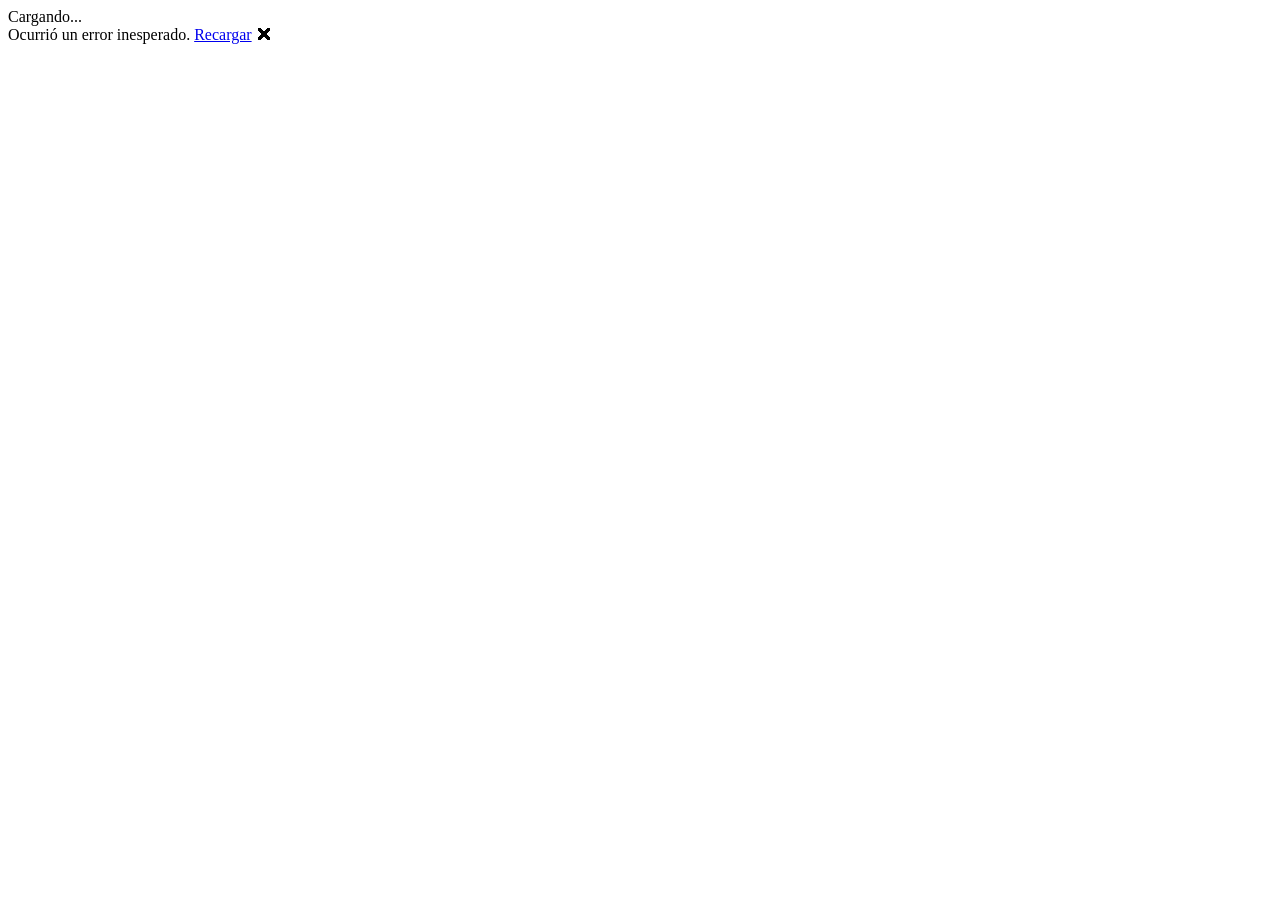
==== wwwroot/index.html @ c6a4996a "Migración a arquitectura híbrida WPF + Blazor Se eliminó la UI y lógica WPF tradicional, migrando la" ====
<!DOCTYPE html>
<html lang="es">
<head>
    <meta charset="utf-8" />
    <meta name="viewport" content="width=device-width, initial-scale=1.0, maximum-scale=1.0, user-scalable=no" />
    <title>R.U.T.A.</title>
    <base href="/" />
    <link rel="preconnect" href="https://fonts.googleapis.com" />
    <link rel="preconnect" href="https://fonts.gstatic.com" crossorigin />
    <link rel="stylesheet" href="https://fonts.googleapis.com/css2?family=Source+Sans+3:wght@400;600;700;900&display=swap" />
    <link rel="stylesheet" href="lib/leaflet/leaflet.css" />
    <link rel="stylesheet" href="_content/RutaApp.Blazor/app.css" />
    <link rel="icon" href="data:," />
</head>

<body>

    <div id="app">Cargando...</div>

    <div id="blazor-error-ui" data-nosnippet>
        Ocurrió un error inesperado.
        <a href="." class="reload">Recargar</a>
        <span class="dismiss">🗙</span>
    </div>

    <!-- Leaflet: la única librería de JavaScript que dibuja el mapa (se controla desde C#) -->
    <script src="lib/leaflet/leaflet.js"></script>
    <script src="_framework/blazor.webview.js"></script>

</body>

</html>
---- wwwroot/lib/leaflet/leaflet.css ----
/* required styles */

.leaflet-pane,
.leaflet-tile,
.leaflet-marker-icon,
.leaflet-marker-shadow,
.leaflet-tile-container,
.leaflet-pane > svg,
.leaflet-pane > canvas,
.leaflet-zoom-box,
.leaflet-image-layer,
.leaflet-layer {
	position: absolute;
	left: 0;
	top: 0;
	}
.leaflet-container {
	overflow: hidden;
	}
.leaflet-tile,
.leaflet-marker-icon,
.leaflet-marker-shadow {
	-webkit-user-select: none;
	   -moz-user-select: none;
	        user-select: none;
	  -webkit-user-drag: none;
	}
/* Prevents IE11 from highlighting tiles in blue */
.leaflet-tile::selection {
	background: transparent;
}
/* Safari renders non-retina tile on retina better with this, but Chrome is worse */
.leaflet-safari .leaflet-tile {
	image-rendering: -webkit-optimize-contrast;
	}
/* hack that prevents hw layers "stretching" when loading new tiles */
.leaflet-safari .leaflet-tile-container {
	width: 1600px;
	height: 1600px;
	-webkit-transform-origin: 0 0;
	}
.leaflet-marker-icon,
.leaflet-marker-shadow {
	display: block;
	}
/* .leaflet-container svg: reset svg max-width decleration shipped in Joomla! (joomla.org) 3.x */
/* .leaflet-container img: map is broken in FF if you have max-width: 100% on tiles */
.leaflet-container .leaflet-overlay-pane svg {
	max-width: none !important;
	max-height: none !important;
	}
.leaflet-container .leaflet-marker-pane img,
.leaflet-container .leaflet-shadow-pane img,
.leaflet-container .leaflet-tile-pane img,
.leaflet-container img.leaflet-image-layer,
.leaflet-container .leaflet-tile {
	max-width: none !important;
	max-height: none !important;
	width: auto;
	padding: 0;
	}

.leaflet-container img.leaflet-tile {
	/* See: https://bugs.chromium.org/p/chromium/issues/detail?id=600120 */
	mix-blend-mode: plus-lighter;
}

.leaflet-container.leaflet-touch-zoom {
	-ms-touch-action: pan-x pan-y;
	touch-action: pan-x pan-y;
	}
.leaflet-container.leaflet-touch-drag {
	-ms-touch-action: pinch-zoom;
	/* Fallback for FF which doesn't support pinch-zoom */
	touch-action: none;
	touch-action: pinch-zoom;
}
.leaflet-container.leaflet-touch-drag.leaflet-touch-zoom {
	-ms-touch-action: none;
	touch-action: none;
}
.leaflet-container {
	-webkit-tap-highlight-color: transparent;
}
.leaflet-container a {
	-webkit-tap-highlight-color: rgba(51, 181, 229, 0.4);
}
.leaflet-tile {
	filter: inherit;
	visibility: hidden;
	}
.leaflet-tile-loaded {
	visibility: inherit;
	}
.leaflet-zoom-box {
	width: 0;
	height: 0;
	-moz-box-sizing: border-box;
	     box-sizing: border-box;
	z-index: 800;
	}
/* workaround for https://bugzilla.mozilla.org/show_bug.cgi?id=888319 */
.leaflet-overlay-pane svg {
	-moz-user-select: none;
	}

.leaflet-pane         { z-index: 400; }

.leaflet-tile-pane    { z-index: 200; }
.leaflet-overlay-pane { z-index: 400; }
.leaflet-shadow-pane  { z-index: 500; }
.leaflet-marker-pane  { z-index: 600; }
.leaflet-tooltip-pane   { z-index: 650; }
.leaflet-popup-pane   { z-index: 700; }

.leaflet-map-pane canvas { z-index: 100; }
.leaflet-map-pane svg    { z-index: 200; }

.leaflet-vml-shape {
	width: 1px;
	height: 1px;
	}
.lvml {
	behavior: url(#default#VML);
	display: inline-block;
	position: absolute;
	}


/* control positioning */

.leaflet-control {
	position: relative;
	z-index: 800;
	pointer-events: visiblePainted; /* IE 9-10 doesn't have auto */
	pointer-events: auto;
	}
.leaflet-top,
.leaflet-bottom {
	position: absolute;
	z-index: 1000;
	pointer-events: none;
	}
.leaflet-top {
	top: 0;
	}
.leaflet-right {
	right: 0;
	}
.leaflet-bottom {
	bottom: 0;
	}
.leaflet-left {
	left: 0;
	}
.leaflet-control {
	float: left;
	clear: both;
	}
.leaflet-right .leaflet-control {
	float: right;
	}
.leaflet-top .leaflet-control {
	margin-top: 10px;
	}
.leaflet-bottom .leaflet-control {
	margin-bottom: 10px;
	}
.leaflet-left .leaflet-control {
	margin-left: 10px;
	}
.leaflet-right .leaflet-control {
	margin-right: 10px;
	}


/* zoom and fade animations */

.leaflet-fade-anim .leaflet-popup {
	opacity: 0;
	-webkit-transition: opacity 0.2s linear;
	   -moz-transition: opacity 0.2s linear;
	        transition: opacity 0.2s linear;
	}
.leaflet-fade-anim .leaflet-map-pane .leaflet-popup {
	opacity: 1;
	}
.leaflet-zoom-animated {
	-webkit-transform-origin: 0 0;
	    -ms-transform-origin: 0 0;
	        transform-origin: 0 0;
	}
svg.leaflet-zoom-animated {
	will-change: transform;
}

.leaflet-zoom-anim .leaflet-zoom-animated {
	-webkit-transition: -webkit-transform 0.25s cubic-bezier(0,0,0.25,1);
	   -moz-transition:    -moz-transform 0.25s cubic-bezier(0,0,0.25,1);
	        transition:         transform 0.25s cubic-bezier(0,0,0.25,1);
	}
.leaflet-zoom-anim .leaflet-tile,
.leaflet-pan-anim .leaflet-tile {
	-webkit-transition: none;
	   -moz-transition: none;
	        transition: none;
	}

.leaflet-zoom-anim .leaflet-zoom-hide {
	visibility: hidden;
	}


/* cursors */

.leaflet-interactive {
	cursor: pointer;
	}
.leaflet-grab {
	cursor: -webkit-grab;
	cursor:    -moz-grab;
	cursor:         grab;
	}
.leaflet-crosshair,
.leaflet-crosshair .leaflet-interactive {
	cursor: crosshair;
	}
.leaflet-popup-pane,
.leaflet-control {
	cursor: auto;
	}
.leaflet-dragging .leaflet-grab,
.leaflet-dragging .leaflet-grab .leaflet-interactive,
.leaflet-dragging .leaflet-marker-draggable {
	cursor: move;
	cursor: -webkit-grabbing;
	cursor:    -moz-grabbing;
	cursor:         grabbing;
	}

/* marker & overlays interactivity */
.leaflet-marker-icon,
.leaflet-marker-shadow,
.leaflet-image-layer,
.leaflet-pane > svg path,
.leaflet-tile-container {
	pointer-events: none;
	}

.leaflet-marker-icon.leaflet-interactive,
.leaflet-image-layer.leaflet-interactive,
.leaflet-pane > svg path.leaflet-interactive,
svg.leaflet-image-layer.leaflet-interactive path {
	pointer-events: visiblePainted; /* IE 9-10 doesn't have auto */
	pointer-events: auto;
	}

/* visual tweaks */

.leaflet-container {
	background: #ddd;
	outline-offset: 1px;
	}
.leaflet-container a {
	color: #0078A8;
	}
.leaflet-zoom-box {
	border: 2px dotted #38f;
	background: rgba(255,255,255,0.5);
	}


/* general typography */
.leaflet-container {
	font-family: "Helvetica Neue", Arial, Helvetica, sans-serif;
	font-size: 12px;
	font-size: 0.75rem;
	line-height: 1.5;
	}


/* general toolbar styles */

.leaflet-bar {
	box-shadow: 0 1px 5px rgba(0,0,0,0.65);
	border-radius: 4px;
	}
.leaflet-bar a {
	background-color: #fff;
	border-bottom: 1px solid #ccc;
	width: 26px;
	height: 26px;
	line-height: 26px;
	display: block;
	text-align: center;
	text-decoration: none;
	color: black;
	}
.leaflet-bar a,
.leaflet-control-layers-toggle {
	background-position: 50% 50%;
	background-repeat: no-repeat;
	display: block;
	}
.leaflet-bar a:hover,
.leaflet-bar a:focus {
	background-color: #f4f4f4;
	}
.leaflet-bar a:first-child {
	border-top-left-radius: 4px;
	border-top-right-radius: 4px;
	}
.leaflet-bar a:last-child {
	border-bottom-left-radius: 4px;
	border-bottom-right-radius: 4px;
	border-bottom: none;
	}
.leaflet-bar a.leaflet-disabled {
	cursor: default;
	background-color: #f4f4f4;
	color: #bbb;
	}

.leaflet-touch .leaflet-bar a {
	width: 30px;
	height: 30px;
	line-height: 30px;
	}
.leaflet-touch .leaflet-bar a:first-child {
	border-top-left-radius: 2px;
	border-top-right-radius: 2px;
	}
.leaflet-touch .leaflet-bar a:last-child {
	border-bottom-left-radius: 2px;
	border-bottom-right-radius: 2px;
	}

/* zoom control */

.leaflet-control-zoom-in,
.leaflet-control-zoom-out {
	font: bold 18px 'Lucida Console', Monaco, monospace;
	text-indent: 1px;
	}

.leaflet-touch .leaflet-control-zoom-in, .leaflet-touch .leaflet-control-zoom-out  {
	font-size: 22px;
	}


/* layers control */

.leaflet-control-layers {
	box-shadow: 0 1px 5px rgba(0,0,0,0.4);
	background: #fff;
	border-radius: 5px;
	}
.leaflet-control-layers-toggle {
	background-image: url(images/layers.png);
	width: 36px;
	height: 36px;
	}
.leaflet-retina .leaflet-control-layers-toggle {
	background-image: url(images/layers-2x.png);
	background-size: 26px 26px;
	}
.leaflet-touch .leaflet-control-layers-toggle {
	width: 44px;
	height: 44px;
	}
.leaflet-control-layers .leaflet-control-layers-list,
.leaflet-control-layers-expanded .leaflet-control-layers-toggle {
	display: none;
	}
.leaflet-control-layers-expanded .leaflet-control-layers-list {
	display: block;
	position: relative;
	}
.leaflet-control-layers-expanded {
	padding: 6px 10px 6px 6px;
	color: #333;
	background: #fff;
	}
.leaflet-control-layers-scrollbar {
	overflow-y: scroll;
	overflow-x: hidden;
	padding-right: 5px;
	}
.leaflet-control-layers-selector {
	margin-top: 2px;
	position: relative;
	top: 1px;
	}
.leaflet-control-layers label {
	display: block;
	font-size: 13px;
	font-size: 1.08333em;
	}
.leaflet-control-layers-separator {
	height: 0;
	border-top: 1px solid #ddd;
	margin: 5px -10px 5px -6px;
	}

/* Default icon URLs */
.leaflet-default-icon-path { /* used only in path-guessing heuristic, see L.Icon.Default */
	background-image: url(images/marker-icon.png);
	}


/* attribution and scale controls */

.leaflet-container .leaflet-control-attribution {
	background: #fff;
	background: rgba(255, 255, 255, 0.8);
	margin: 0;
	}
.leaflet-control-attribution,
.leaflet-control-scale-line {
	padding: 0 5px;
	color: #333;
	line-height: 1.4;
	}
.leaflet-control-attribution a {
	text-decoration: none;
	}
.leaflet-control-attribution a:hover,
.leaflet-control-attribution a:focus {
	text-decoration: underline;
	}
.leaflet-attribution-flag {
	display: inline !important;
	vertical-align: baseline !important;
	width: 1em;
	height: 0.6669em;
	}
.leaflet-left .leaflet-control-scale {
	margin-left: 5px;
	}
.leaflet-bottom .leaflet-control-scale {
	margin-bottom: 5px;
	}
.leaflet-control-scale-line {
	border: 2px solid #777;
	border-top: none;
	line-height: 1.1;
	padding: 2px 5px 1px;
	white-space: nowrap;
	-moz-box-sizing: border-box;
	     box-sizing: border-box;
	background: rgba(255, 255, 255, 0.8);
	text-shadow: 1px 1px #fff;
	}
.leaflet-control-scale-line:not(:first-child) {
	border-top: 2px solid #777;
	border-bottom: none;
	margin-top: -2px;
	}
.leaflet-control-scale-line:not(:first-child):not(:last-child) {
	border-bottom: 2px solid #777;
	}

.leaflet-touch .leaflet-control-attribution,
.leaflet-touch .leaflet-control-layers,
.leaflet-touch .leaflet-bar {
	box-shadow: none;
	}
.leaflet-touch .leaflet-control-layers,
.leaflet-touch .leaflet-bar {
	border: 2px solid rgba(0,0,0,0.2);
	background-clip: padding-box;
	}


/* popup */

.leaflet-popup {
	position: absolute;
	text-align: center;
	margin-bottom: 20px;
	}
.leaflet-popup-content-wrapper {
	padding: 1px;
	text-align: left;
	border-radius: 12px;
	}
.leaflet-popup-content {
	margin: 13px 24px 13px 20px;
	line-height: 1.3;
	font-size: 13px;
	font-size: 1.08333em;
	min-height: 1px;
	}
.leaflet-popup-content p {
	margin: 17px 0;
	margin: 1.3em 0;
	}
.leaflet-popup-tip-container {
	width: 40px;
	height: 20px;
	position: absolute;
	left: 50%;
	margin-top: -1px;
	margin-left: -20px;
	overflow: hidden;
	pointer-events: none;
	}
.leaflet-popup-tip {
	width: 17px;
	height: 17px;
	padding: 1px;

	margin: -10px auto 0;
	pointer-events: auto;

	-webkit-transform: rotate(45deg);
	   -moz-transform: rotate(45deg);
	    -ms-transform: rotate(45deg);
	        transform: rotate(45deg);
	}
.leaflet-popup-content-wrapper,
.leaflet-popup-tip {
	background: white;
	color: #333;
	box-shadow: 0 3px 14px rgba(0,0,0,0.4);
	}
.leaflet-container a.leaflet-popup-close-button {
	position: absolute;
	top: 0;
	right: 0;
	border: none;
	text-align: center;
	width: 24px;
	height: 24px;
	font: 16px/24px Tahoma, Verdana, sans-serif;
	color: #757575;
	text-decoration: none;
	background: transparent;
	}
.leaflet-container a.leaflet-popup-close-button:hover,
.leaflet-container a.leaflet-popup-close-button:focus {
	color: #585858;
	}
.leaflet-popup-scrolled {
	overflow: auto;
	}

.leaflet-oldie .leaflet-popup-content-wrapper {
	-ms-zoom: 1;
	}
.leaflet-oldie .leaflet-popup-tip {
	width: 24px;
	margin: 0 auto;

	-ms-filter: "progid:DXImageTransform.Microsoft.Matrix(M11=0.70710678, M12=0.70710678, M21=-0.70710678, M22=0.70710678)";
	filter: progid:DXImageTransform.Microsoft.Matrix(M11=0.70710678, M12=0.70710678, M21=-0.70710678, M22=0.70710678);
	}

.leaflet-oldie .leaflet-control-zoom,
.leaflet-oldie .leaflet-control-layers,
.leaflet-oldie .leaflet-popup-content-wrapper,
.leaflet-oldie .leaflet-popup-tip {
	border: 1px solid #999;
	}


/* div icon */

.leaflet-div-icon {
	background: #fff;
	border: 1px solid #666;
	}


/* Tooltip */
/* Base styles for the element that has a tooltip */
.leaflet-tooltip {
	position: absolute;
	padding: 6px;
	background-color: #fff;
	border: 1px solid #fff;
	border-radius: 3px;
	color: #222;
	white-space: nowrap;
	-webkit-user-select: none;
	-moz-user-select: none;
	-ms-user-select: none;
	user-select: none;
	pointer-events: none;
	box-shadow: 0 1px 3px rgba(0,0,0,0.4);
	}
.leaflet-tooltip.leaflet-interactive {
	cursor: pointer;
	pointer-events: auto;
	}
.leaflet-tooltip-top:before,
.leaflet-tooltip-bottom:before,
.leaflet-tooltip-left:before,
.leaflet-tooltip-right:before {
	position: absolute;
	pointer-events: none;
	border: 6px solid transparent;
	background: transparent;
	content: "";
	}

/* Directions */

.leaflet-tooltip-bottom {
	margin-top: 6px;
}
.leaflet-tooltip-top {
	margin-top: -6px;
}
.leaflet-tooltip-bottom:before,
.leaflet-tooltip-top:before {
	left: 50%;
	margin-left: -6px;
	}
.leaflet-tooltip-top:before {
	bottom: 0;
	margin-bottom: -12px;
	border-top-color: #fff;
	}
.leaflet-tooltip-bottom:before {
	top: 0;
	margin-top: -12px;
	margin-left: -6px;
	border-bottom-color: #fff;
	}
.leaflet-tooltip-left {
	margin-left: -6px;
}
.leaflet-tooltip-right {
	margin-left: 6px;
}
.leaflet-tooltip-left:before,
.leaflet-tooltip-right:before {
	top: 50%;
	margin-top: -6px;
	}
.leaflet-tooltip-left:before {
	right: 0;
	margin-right: -12px;
	border-left-color: #fff;
	}
.leaflet-tooltip-right:before {
	left: 0;
	margin-left: -12px;
	border-right-color: #fff;
	}

/* Printing */

@media print {
	/* Prevent printers from removing background-images of controls. */
	.leaflet-control {
		-webkit-print-color-adjust: exact;
		print-color-adjust: exact;
		}
	}
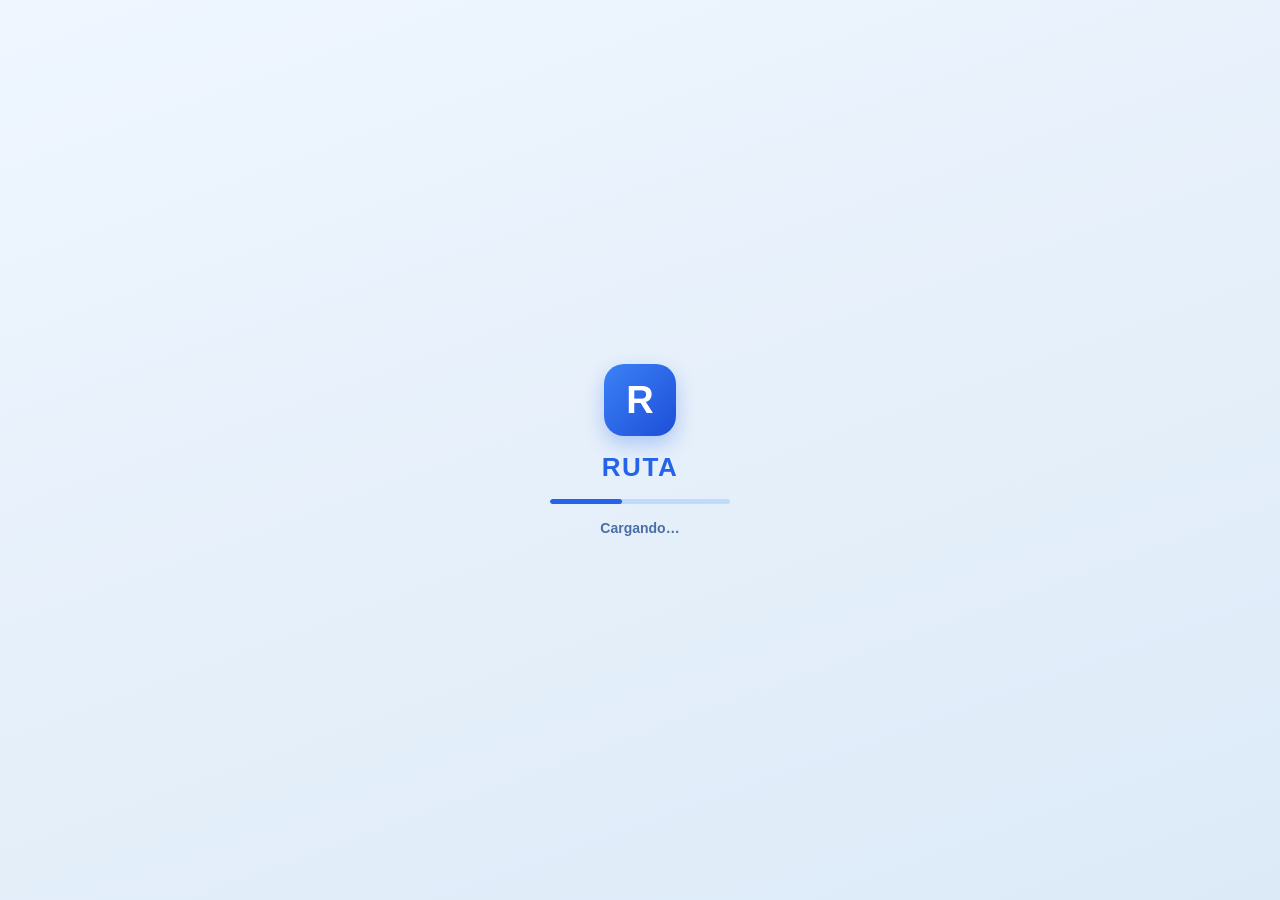
==== commit eaed40ed: "Elimina Stepper.razor y DatosDemo.cs de la aplicación Se eliminó el componente Stepper.razor, encarg" ====
--- a/wwwroot/index.html
+++ b/wwwroot/index.html
@@ -11,11 +11,31 @@
     <link rel="stylesheet" href="lib/leaflet/leaflet.css" />
     <link rel="stylesheet" href="_content/RutaApp.Blazor/app.css" />
     <link rel="icon" href="data:," />
+    <style>
+        /* Pantalla de carga inicial: se ve mientras arranca la app, antes de que cargue Blazor */
+        #app > .arranque { position: fixed; inset: 0; display: flex; flex-direction: column; align-items: center; justify-content: center; gap: 16px;
+            background: linear-gradient(160deg, #EFF6FF 0%, #E6F0FA 50%, #DCEAF8 100%); font-family: 'Source Sans 3', 'Segoe UI', sans-serif; color: #2563EB; }
+        .arranque-logo { width: 72px; height: 72px; border-radius: 20px; background: linear-gradient(135deg, #3B82F6, #1D4ED8); color: #fff; font-size: 38px; font-weight: 900;
+            display: flex; align-items: center; justify-content: center; box-shadow: 0 8px 20px rgba(37, 99, 235, .3); animation: arranque-bote 1s ease-in-out infinite; }
+        .arranque b { font-size: 26px; font-weight: 900; letter-spacing: .06em; }
+        .arranque span { font-size: 14px; font-weight: 600; color: #4A6FA5; }
+        .arranque-barra { width: 180px; height: 5px; border-radius: 3px; background: #BFDBFE; overflow: hidden; position: relative; }
+        .arranque-barra i { position: absolute; top: 0; bottom: 0; width: 40%; border-radius: 3px; background: #2563EB; animation: arranque-avanza 1.2s ease-in-out infinite; }
+        @keyframes arranque-bote { 0%, 100% { transform: translateY(0); } 50% { transform: translateY(-6px); } }
+        @keyframes arranque-avanza { 0% { left: -40%; } 100% { left: 100%; } }
+    </style>
 </head>
 
 <body>
 
-    <div id="app">Cargando...</div>
+    <div id="app">
+        <div class="arranque">
+            <div class="arranque-logo">R</div>
+            <b>RUTA</b>
+            <div class="arranque-barra"><i></i></div>
+            <span>Cargando…</span>
+        </div>
+    </div>
 
     <div id="blazor-error-ui" data-nosnippet>
         Ocurrió un error inesperado.
@@ -25,6 +45,7 @@
 
     <!-- Leaflet: la única librería de JavaScript que dibuja el mapa (se controla desde C#) -->
     <script src="lib/leaflet/leaflet.js"></script>
+    <script src="_content/RutaApp.Blazor/mapa.js"></script>
     <script src="_framework/blazor.webview.js"></script>
 
 </body>
